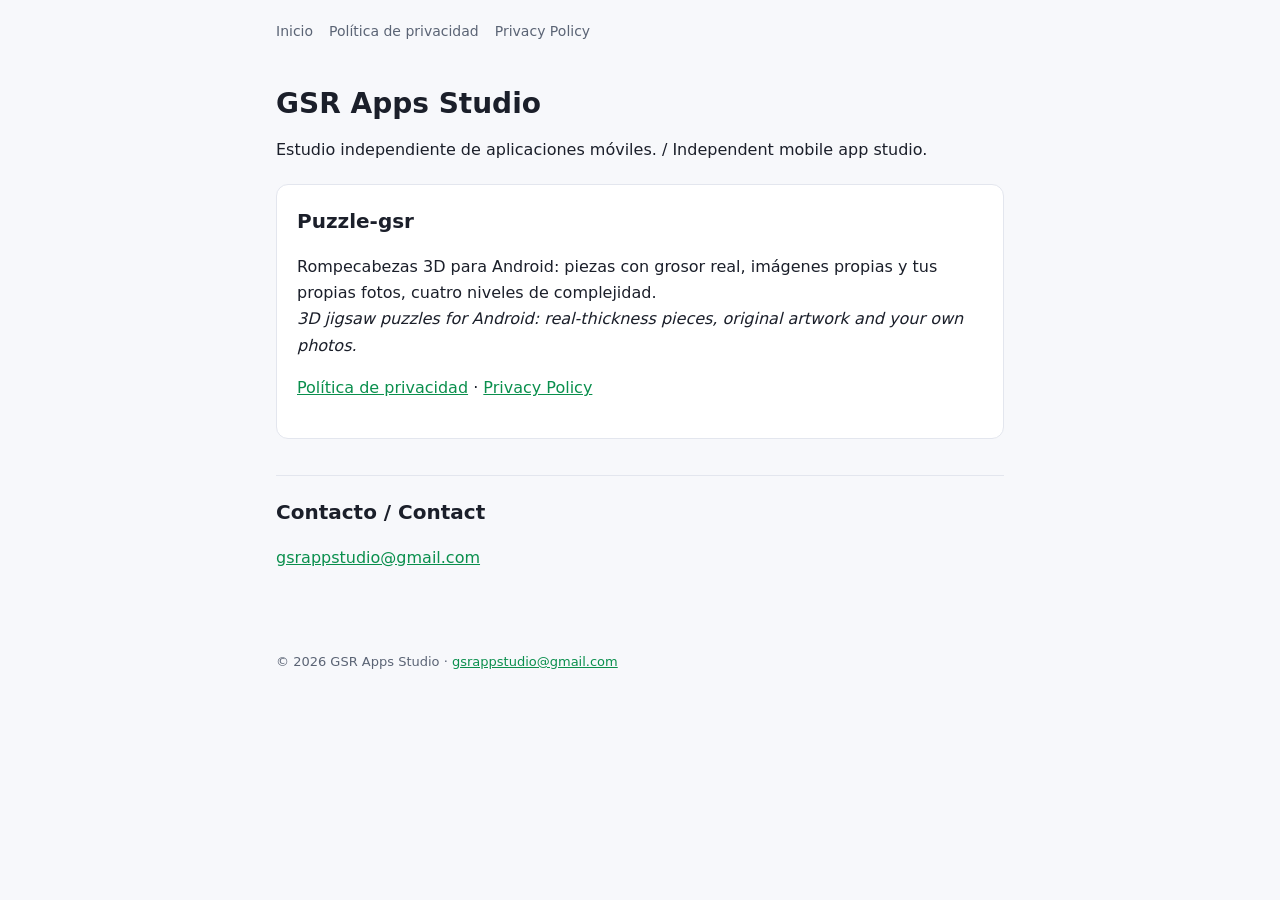
==== index.html @ bcaf60c4 "Add files via upload" ====
<!doctype html>
<html lang="es"><head><meta charset="utf-8">
<meta name="viewport" content="width=device-width,initial-scale=1">
<title>GSR Apps Studio</title>
<meta name="description" content="GSR Apps Studio — aplicaciones móviles / mobile apps">
<style>
:root{--bg:#f7f8fb;--fg:#1b1f2a;--mut:#5b6475;--ac:#0a8f4d;--card:#fff;--bd:#e3e6ee}
@media(prefers-color-scheme:dark){:root{--bg:#0d1017;--fg:#e8ebf2;--mut:#9aa3b5;--ac:#3ddc84;--card:#151a24;--bd:#262d3b}}
*{box-sizing:border-box}
body{margin:0;background:var(--bg);color:var(--fg);font:16px/1.65 system-ui,-apple-system,Segoe UI,Roboto,sans-serif}
main{max-width:760px;margin:0 auto;padding:32px 16px 64px}
header.top{max-width:760px;margin:0 auto;padding:20px 16px 0;display:flex;gap:16px;flex-wrap:wrap;font-size:14px}
header.top a{color:var(--mut);text-decoration:none}header.top a:hover{color:var(--ac)}
h1{font-size:28px;line-height:1.25;margin:.4em 0}
h2{font-size:20px;margin:1.8em 0 .4em;border-top:1px solid var(--bd);padding-top:1em}
a{color:var(--ac)}
table{border-collapse:collapse;width:100%;font-size:14px;margin:1em 0;display:block;overflow-x:auto}
th,td{border:1px solid var(--bd);padding:8px 10px;text-align:left;vertical-align:top}
th{background:var(--card)}
code{background:var(--card);border:1px solid var(--bd);border-radius:4px;padding:1px 5px;font-size:.9em}
.card{background:var(--card);border:1px solid var(--bd);border-radius:12px;padding:20px;margin:20px 0}
footer{max-width:760px;margin:0 auto;padding:0 16px 40px;color:var(--mut);font-size:13px}
</style></head><body>
<header class="top"><a href="index.html">Inicio</a><a href="politica-privacidad-es.html">Política de privacidad</a><a href="privacy-policy-en.html">Privacy Policy</a></header>
<main><h1>GSR Apps Studio</h1>
<p>Estudio independiente de aplicaciones móviles. / Independent mobile app studio.</p>
<div class="card"><h2 style="border:0;margin-top:0;padding:0">Puzzle-gsr</h2>
<p>Rompecabezas 3D para Android: piezas con grosor real, imágenes propias y tus propias fotos, cuatro niveles de complejidad.<br>
<em>3D jigsaw puzzles for Android: real-thickness pieces, original artwork and your own photos.</em></p>
<p><a href="politica-privacidad-es.html">Política de privacidad</a> · <a href="privacy-policy-en.html">Privacy Policy</a></p></div>
<h2>Contacto / Contact</h2>
<p><a href="mailto:gsrappstudio@gmail.com">gsrappstudio@gmail.com</a></p></main>
<footer>© 2026 GSR Apps Studio · <a href="mailto:gsrappstudio@gmail.com">gsrappstudio@gmail.com</a></footer>
</body></html>
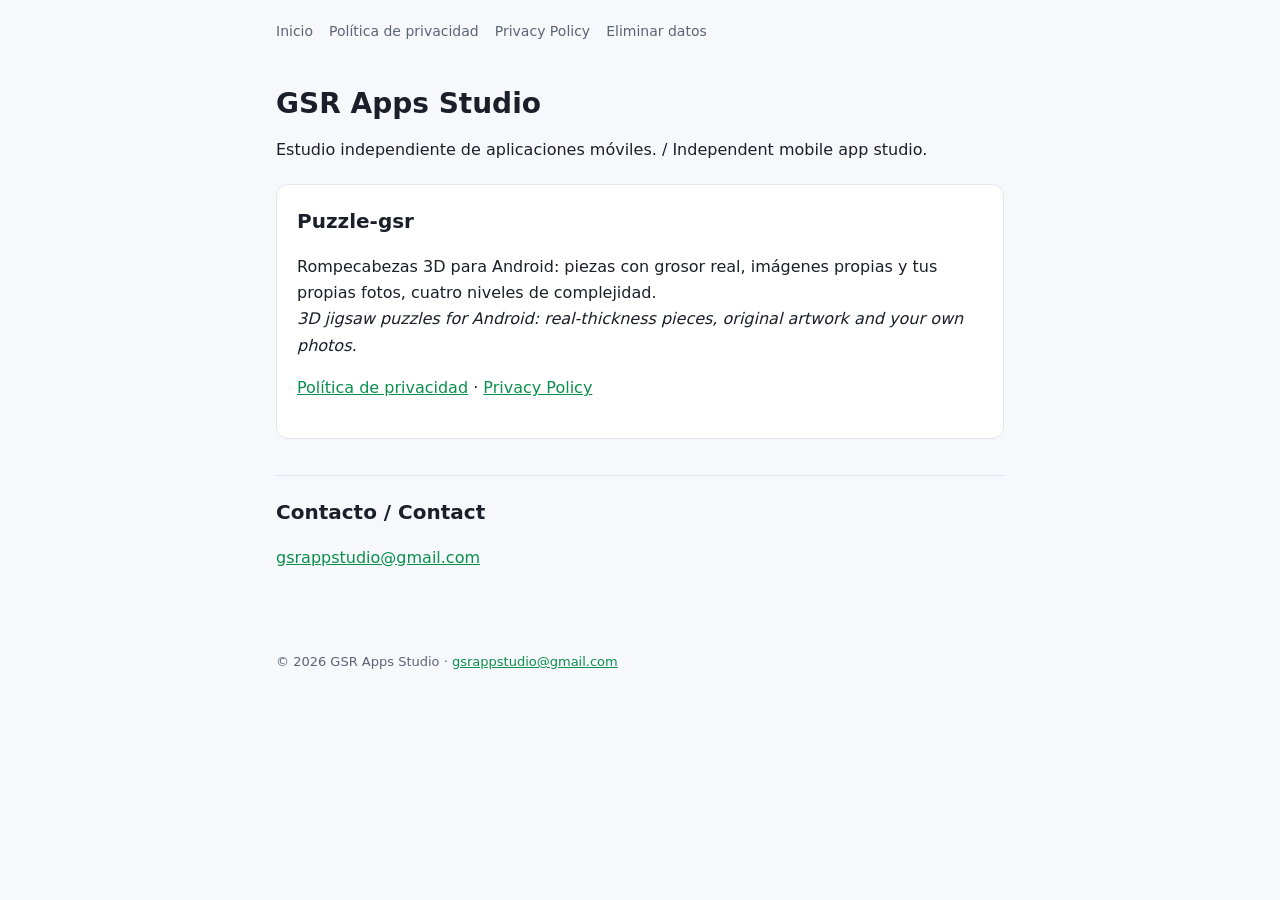
==== commit 28c6aafa: "Add 'Eliminar datos' link to header" ====
--- a/index.html
+++ b/index.html
@@ -21,7 +21,7 @@
 .card{background:var(--card);border:1px solid var(--bd);border-radius:12px;padding:20px;margin:20px 0}
 footer{max-width:760px;margin:0 auto;padding:0 16px 40px;color:var(--mut);font-size:13px}
 </style></head><body>
-<header class="top"><a href="index.html">Inicio</a><a href="politica-privacidad-es.html">Política de privacidad</a><a href="privacy-policy-en.html">Privacy Policy</a></header>
+<header class="top"><a href="index.html">Inicio</a><a href="politica-privacidad-es.html">Política de privacidad</a><a href="privacy-policy-en.html">Privacy Policy</a><a href="eliminar-datos.html">Eliminar datos</a></header>
 <main><h1>GSR Apps Studio</h1>
 <p>Estudio independiente de aplicaciones móviles. / Independent mobile app studio.</p>
 <div class="card"><h2 style="border:0;margin-top:0;padding:0">Puzzle-gsr</h2>
@@ -31,4 +31,4 @@
 <h2>Contacto / Contact</h2>
 <p><a href="mailto:gsrappstudio@gmail.com">gsrappstudio@gmail.com</a></p></main>
 <footer>© 2026 GSR Apps Studio · <a href="mailto:gsrappstudio@gmail.com">gsrappstudio@gmail.com</a></footer>
-</body></html>+</body></html>
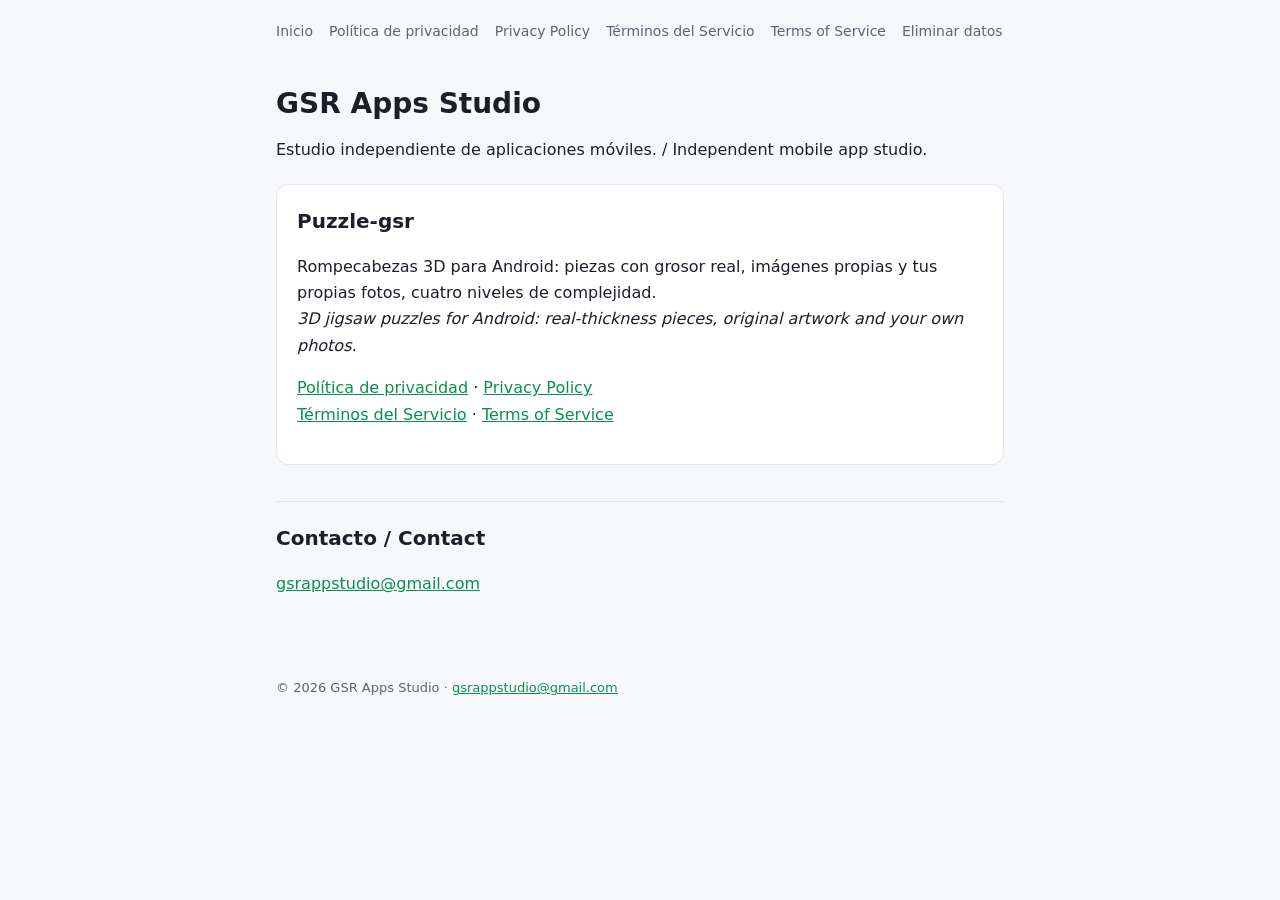
==== commit 6357541f: "Add terms of service links to headerLink Terms of Service pages from home" ====
--- a/index.html
+++ b/index.html
@@ -21,13 +21,14 @@
 .card{background:var(--card);border:1px solid var(--bd);border-radius:12px;padding:20px;margin:20px 0}
 footer{max-width:760px;margin:0 auto;padding:0 16px 40px;color:var(--mut);font-size:13px}
 </style></head><body>
-<header class="top"><a href="index.html">Inicio</a><a href="politica-privacidad-es.html">Política de privacidad</a><a href="privacy-policy-en.html">Privacy Policy</a><a href="eliminar-datos.html">Eliminar datos</a></header>
+<header class="top"><a href="index.html">Inicio</a><a href="politica-privacidad-es.html">Política de privacidad</a><a href="privacy-policy-en.html">Privacy Policy</a><a href="terminos-servicio-es.html">Términos del Servicio</a><a href="terms-of-service-en.html">Terms of Service</a><a href="eliminar-datos.html">Eliminar datos</a></header>
 <main><h1>GSR Apps Studio</h1>
 <p>Estudio independiente de aplicaciones móviles. / Independent mobile app studio.</p>
 <div class="card"><h2 style="border:0;margin-top:0;padding:0">Puzzle-gsr</h2>
 <p>Rompecabezas 3D para Android: piezas con grosor real, imágenes propias y tus propias fotos, cuatro niveles de complejidad.<br>
 <em>3D jigsaw puzzles for Android: real-thickness pieces, original artwork and your own photos.</em></p>
-<p><a href="politica-privacidad-es.html">Política de privacidad</a> · <a href="privacy-policy-en.html">Privacy Policy</a></p></div>
+<p><a href="politica-privacidad-es.html">Política de privacidad</a> · <a href="privacy-policy-en.html">Privacy Policy</a><br>
+<a href="terminos-servicio-es.html">Términos del Servicio</a> · <a href="terms-of-service-en.html">Terms of Service</a></p></div>
 <h2>Contacto / Contact</h2>
 <p><a href="mailto:gsrappstudio@gmail.com">gsrappstudio@gmail.com</a></p></main>
 <footer>© 2026 GSR Apps Studio · <a href="mailto:gsrappstudio@gmail.com">gsrappstudio@gmail.com</a></footer>
